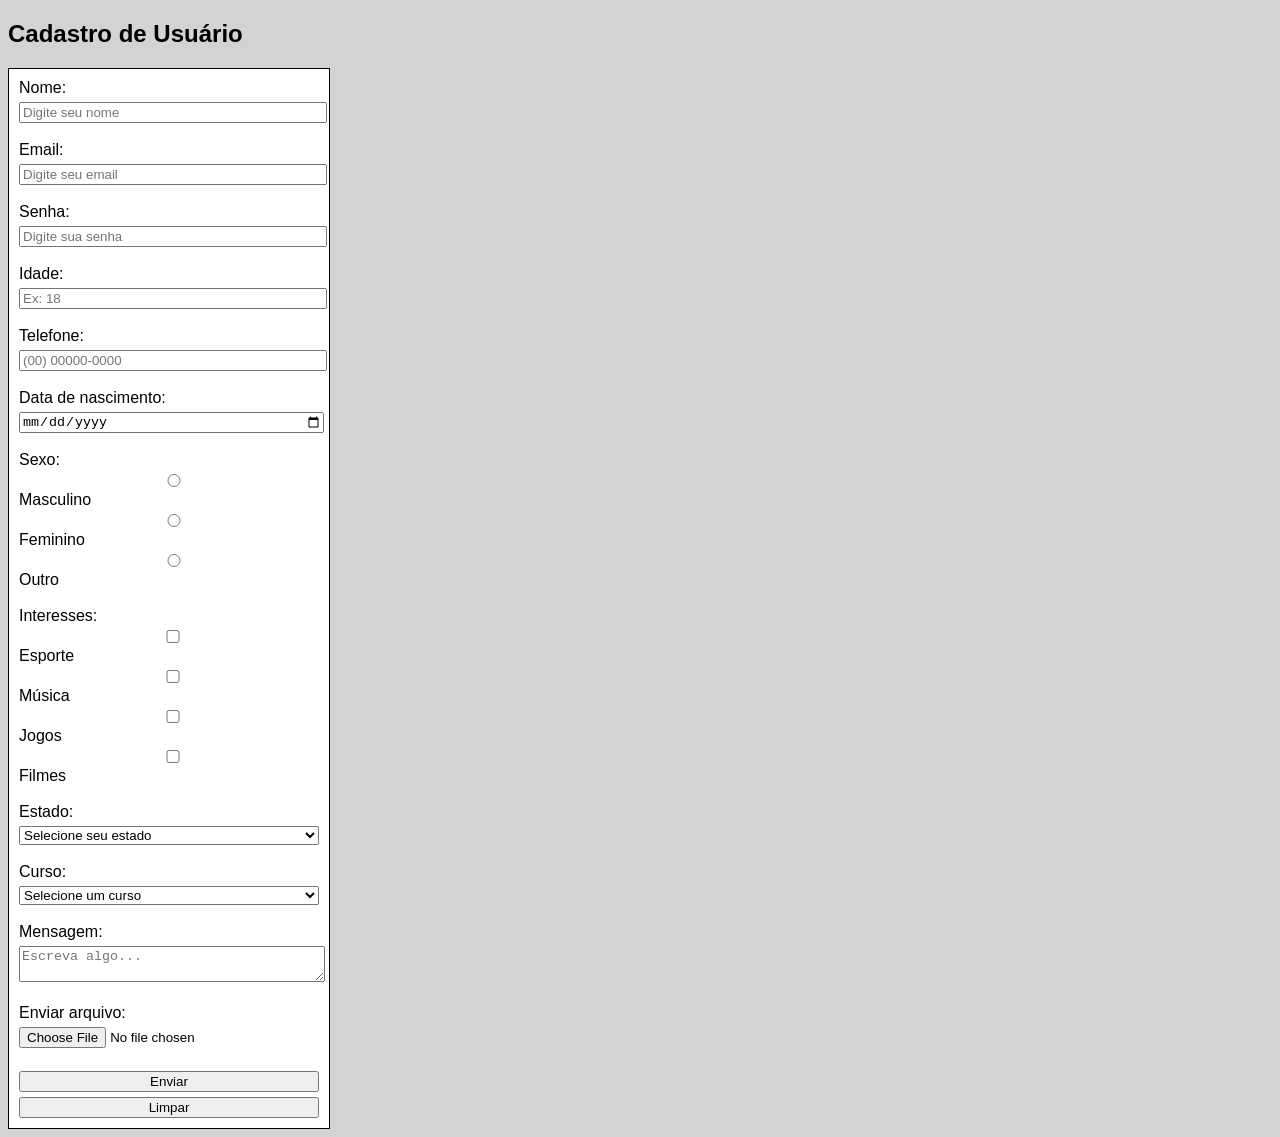
==== Trabalho/idex.html @ 9d4e3376 "enviando atividade" ====
<!DOCTYPE html>
<html lang="pt-br">
<head>
<meta charset="UTF-8">
<title>Formulário de Cadastro</title>

<link rel="stylesheet" href="style.css">

</head>

<body>

<h2>Cadastro de Usuário</h2>

<form action="enviar.php" method="post" enctype="multipart/form-data">

<label>Nome:</label><br>
<input type="text" name="nome" placeholder="Digite seu nome" required><br><br>

<label>Email:</label><br>
<input type="email" name="email" placeholder="Digite seu email" required><br><br>

<label>Senha:</label><br>
<input type="password" name="senha" placeholder="Digite sua senha" required><br><br>

<label>Idade:</label><br>
<input type="number" name="idade" placeholder="Ex: 18"><br><br>

<label>Telefone:</label><br>
<input type="tel" name="telefone" placeholder="(00) 00000-0000"><br><br>

<label>Data de nascimento:</label><br>
<input type="date" name="data"><br><br>

<label>Sexo:</label><br>
<input type="radio" name="sexo" value="masculino" required> Masculino
<input type="radio" name="sexo" value="feminino"> Feminino
<input type="radio" name="sexo" value="outro"> Outro<br><br>

<label>Interesses:</label><br>
<input type="checkbox" name="interesses[]" value="esporte"> Esporte
<input type="checkbox" name="interesses[]" value="musica"> Música
<input type="checkbox" name="interesses[]" value="jogos"> Jogos
<input type="checkbox" name="interesses[]" value="filmes"> Filmes<br><br>

<label>Estado:</label><br>
<select name="estado">
<option value="">Selecione seu estado</option>
<option value="SC">SC</option>
<option value="PR">PR</option>
<option value="RS">RS</option>
<option value="SP">SP</option>
</select><br><br>

<label>Curso:</label><br>
<select name="curso">
<option value="">Selecione um curso</option>
<option value="informatica">Informática</option>
<option value="administracao">Administração</option>
<option value="engenharia">Engenharia</option>
</select><br><br>

<label>Mensagem:</label><br>
<textarea name="msg" placeholder="Escreva algo..."></textarea><br><br>

<label>Enviar arquivo:</label><br>
<input type="file" name="arquivo"><br><br>

<input type="submit" value="Enviar">
<input type="reset" value="Limpar">

</form>

</body>
</html>
---- Trabalho/style.css ----
body {
    background-color: lightgray;
    font-family: Arial;
}

form {
    background-color: white;
    padding: 10px;
    width: 300px;
    border: 1px solid black;
}

input, select, textarea {
    width: 100%;
    margin-top: 5px;
}

h2 {
    color: black;
}
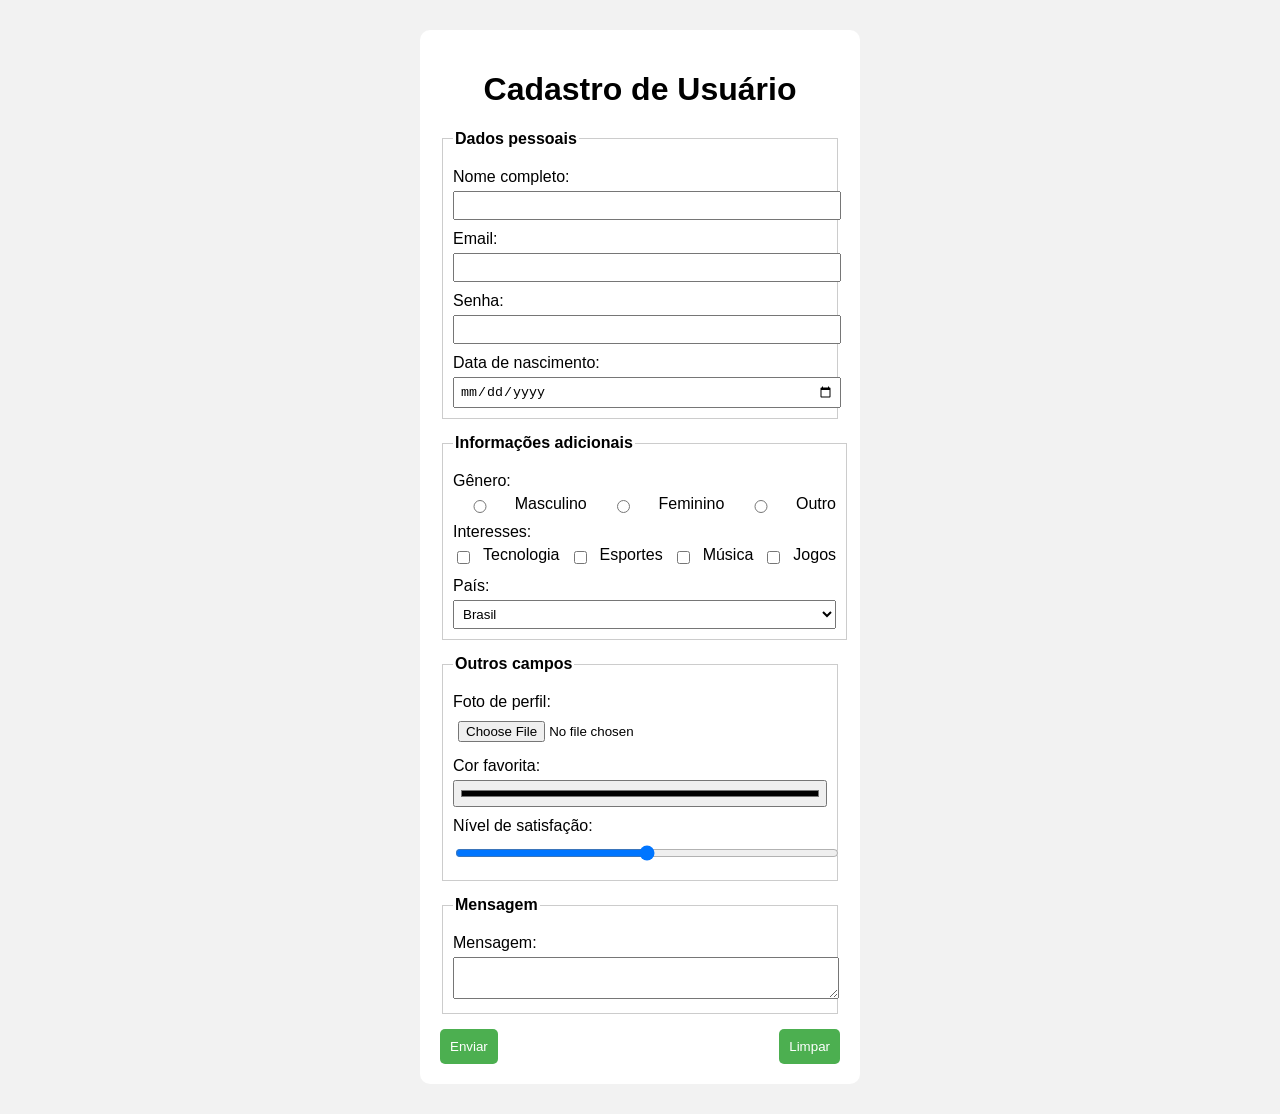
==== commit 1cb26da2: "Atualizei o codigo" ====
--- a/Trabalho/idex.html
+++ b/Trabalho/idex.html
@@ -1,76 +1,86 @@
-
 <!DOCTYPE html>
 <html lang="pt-br">
 <head>
-<meta charset="UTF-8">
-<title>Formulário de Cadastro</title>
-
-<link rel="stylesheet" href="style.css">
-
+    <meta charset="UTF-8">
+    <title>Cadastro de Usuário</title>
+    <link rel="stylesheet" href="style.css">
 </head>
-
 <body>
 
-<h2>Cadastro de Usuário</h2>
+    <form method="POST" class="container">
 
-<form action="enviar.php" method="post" enctype="multipart/form-data">
+        <h1>Cadastro de Usuário</h1>
 
-<label>Nome:</label><br>
-<input type="text" name="nome" placeholder="Digite seu nome" required><br><br>
+        <fieldset>
+            <legend>Dados pessoais</legend>
 
-<label>Email:</label><br>
-<input type="email" name="email" placeholder="Digite seu email" required><br><br>
+            <label for="nome">Nome completo:</label>
+            <input type="text" id="nome" name="nome" required>
 
-<label>Senha:</label><br>
-<input type="password" name="senha" placeholder="Digite sua senha" required><br><br>
+            <label for="email">Email:</label>
+            <input type="email" id="email" name="email" required>
 
-<label>Idade:</label><br>
-<input type="number" name="idade" placeholder="Ex: 18"><br><br>
+            <label for="senha">Senha:</label>
+            <input type="password" id="senha" name="senha" required>
 
-<label>Telefone:</label><br>
-<input type="tel" name="telefone" placeholder="(00) 00000-0000"><br><br>
+            <label for="data">Data de nascimento:</label>
+            <input type="date" id="data" name="data">
+        </fieldset>
 
-<label>Data de nascimento:</label><br>
-<input type="date" name="data"><br><br>
+        <!-- Informações adicionais -->
+        <fieldset>
+            <legend>Informações adicionais</legend>
 
-<label>Sexo:</label><br>
-<input type="radio" name="sexo" value="masculino" required> Masculino
-<input type="radio" name="sexo" value="feminino"> Feminino
-<input type="radio" name="sexo" value="outro"> Outro<br><br>
+            <label>Gênero:</label>
+            <div class="inline">
+                <input type="radio" name="genero" value="masculino"> Masculino
+                <input type="radio" name="genero" value="feminino"> Feminino
+                <input type="radio" name="genero" value="outro"> Outro
+            </div>
 
-<label>Interesses:</label><br>
-<input type="checkbox" name="interesses[]" value="esporte"> Esporte
-<input type="checkbox" name="interesses[]" value="musica"> Música
-<input type="checkbox" name="interesses[]" value="jogos"> Jogos
-<input type="checkbox" name="interesses[]" value="filmes"> Filmes<br><br>
+            <label>Interesses:</label>
+            <div class="inline">
+                <input type="checkbox" name="interesses" value="tecnologia"> Tecnologia
+                <input type="checkbox" name="interesses" value="esportes"> Esportes
+                <input type="checkbox" name="interesses" value="musica"> Música
+                <input type="checkbox" name="interesses" value="jogos"> Jogos
+            </div>
 
-<label>Estado:</label><br>
-<select name="estado">
-<option value="">Selecione seu estado</option>
-<option value="SC">SC</option>
-<option value="PR">PR</option>
-<option value="RS">RS</option>
-<option value="SP">SP</option>
-</select><br><br>
+            <label for="pais">País:</label>
+            <select id="pais" name="pais">
+                <option>Brasil</option>
+                <option>Argentina</option>
+                <option>Estados Unidos</option>
+            </select>
+        </fieldset>
 
-<label>Curso:</label><br>
-<select name="curso">
-<option value="">Selecione um curso</option>
-<option value="informatica">Informática</option>
-<option value="administracao">Administração</option>
-<option value="engenharia">Engenharia</option>
-</select><br><br>
+        <fieldset>
+            <legend>Outros campos</legend>
 
-<label>Mensagem:</label><br>
-<textarea name="msg" placeholder="Escreva algo..."></textarea><br><br>
+            <label for="foto">Foto de perfil:</label>
+            <input type="file" id="foto" name="foto">
 
-<label>Enviar arquivo:</label><br>
-<input type="file" name="arquivo"><br><br>
+            <label for="cor">Cor favorita:</label>
+            <input type="color" id="cor" name="cor">
 
-<input type="submit" value="Enviar">
-<input type="reset" value="Limpar">
+            <label for="nivel">Nível de satisfação:</label>
+            <input type="range" id="nivel" name="nivel" min="0" max="10">
+        </fieldset>
 
-</form>
+
+        <fieldset>
+            <legend>Mensagem</legend>
+
+            <label for="mensagem">Mensagem:</label>
+            <textarea id="mensagem" name="mensagem"></textarea>
+        </fieldset>
+
+        <div class="botoes">
+            <button type="submit">Enviar</button>
+            <button type="reset">Limpar</button>
+        </div>
+
+    </form>
 
 </body>
 </html>
--- a/Trabalho/style.css
+++ b/Trabalho/style.css
@@ -1,21 +1,62 @@
-
 body {
-    background-color: lightgray;
-    font-family: Arial;
+    font-family: Arial, sans-serif;
+    background-color: #f2f2f2;
 }
 
-form {
-    background-color: white;
+.container {
+    width: 400px;
+    margin: 30px auto;
+    background: white;
+    padding: 20px;
+    border-radius: 10px;
+}
+
+h1 {
+    text-align: center;
+}
+
+fieldset {
+    border: 1px solid #ccc;
+    margin-bottom: 15px;
     padding: 10px;
-    width: 300px;
-    border: 1px solid black;
+}
+
+legend {
+    font-weight: bold;
+}
+
+label {
+    display: block;
+    margin-top: 10px;
 }
 
 input, select, textarea {
     width: 100%;
+    padding: 5px;
     margin-top: 5px;
 }
 
-h2 {
-    color: black;
+.inline {
+    display: flex;
+    gap: 10px;
+    margin-top: 5px;
 }
+
+.botoes {
+    display: flex;
+    justify-content: space-between;
+    margin-top: 15px;
+}
+
+button {
+    padding: 10px;
+    border: none;
+    background-color: #4CAF50;
+    color: white;
+    cursor: pointer;
+    border-radius: 5px;
+}
+
+button:hover {
+    background-color: #45a049;
+}
